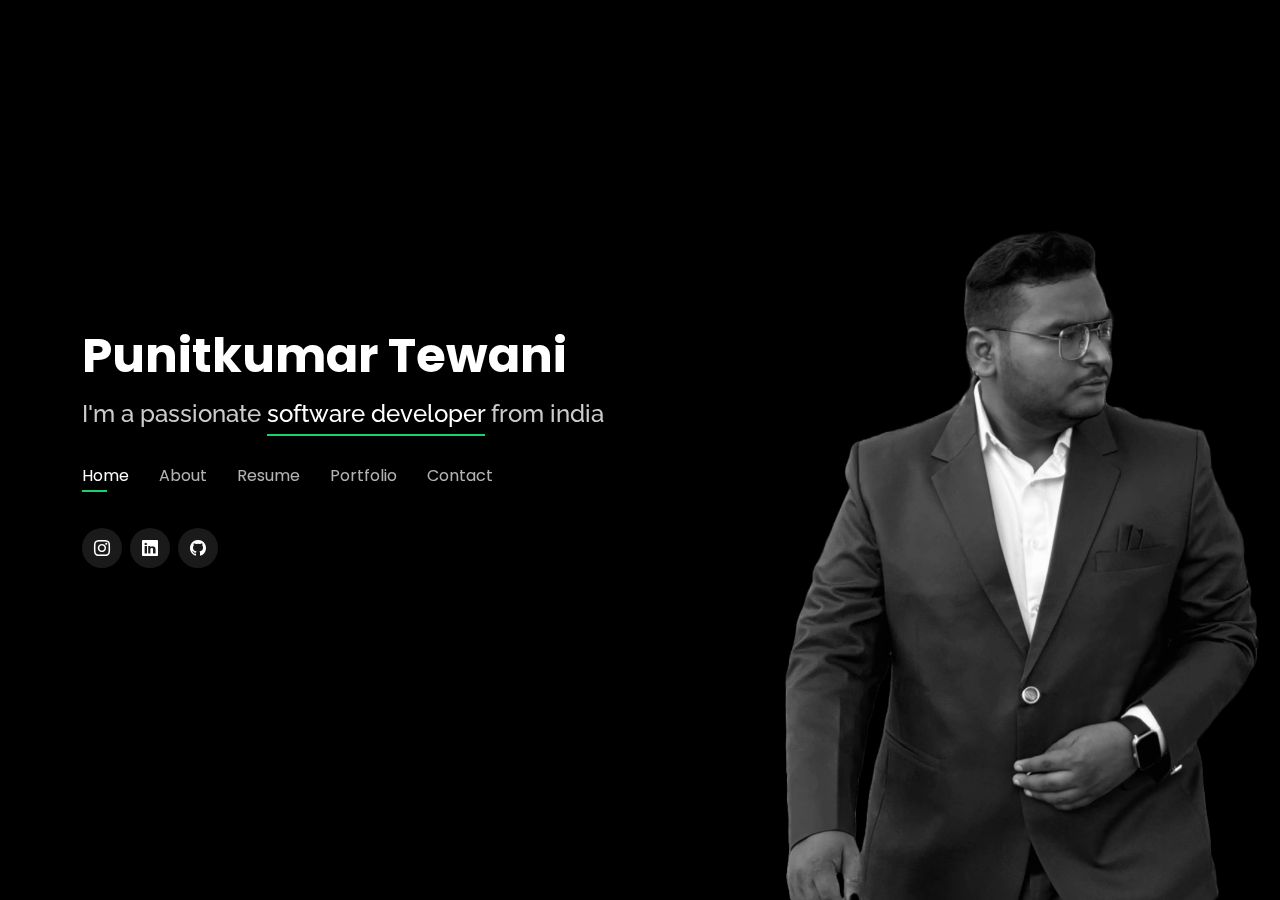
==== index.html @ 087415c0 "first commmit:" ====
<!DOCTYPE html>
<html lang="en">
  <head>
    <meta charset="utf-8" />
    <meta content="width=device-width, initial-scale=1.0" name="viewport" />

    <title>Punit Tewani Portfolio</title>
    <meta content="" name="description" />
    <meta content="" name="keywords" />

    <!-- Favicons -->
    <link href="assets/img/favicon.png" rel="icon" />
    <link href="assets/img/apple-touch-icon.png" rel="apple-touch-icon" />

    <!-- Google Fonts -->
    <link
      href="https://fonts.googleapis.com/css?family=Open+Sans:300,300i,400,400i,600,600i,700,700i|Raleway:300,300i,400,400i,500,500i,600,600i,700,700i|Poppins:300,300i,400,400i,500,500i,600,600i,700,700i"
      rel="stylesheet"
    />
    <link
      href="assets/vendor/bootstrap/css/bootstrap.min.css"
      rel="stylesheet"
    />
    <link
      href="assets/vendor/bootstrap-icons/bootstrap-icons.css"
      rel="stylesheet"
    />
    <link href="assets/vendor/boxicons/css/boxicons.min.css" rel="stylesheet" />
    <link
      href="assets/vendor/glightbox/css/glightbox.min.css"
      rel="stylesheet"
    />
    <link href="assets/vendor/remixicon/remixicon.css" rel="stylesheet" />
    <link href="assets/vendor/swiper/swiper-bundle.min.css" rel="stylesheet" />
    <link href="assets/css/style.css" rel="stylesheet" />
  </head>

  <body>
    <!-- ======= Header ======= -->
    <header id="header">
      <div class="container">
        <h1><a href="index.html">Punitkumar Tewani</a></h1>
        <!-- Uncomment below if you prefer to use an image logo -->
        <!-- <a href="index.html" class="mr-auto"><img src="assets/img/logo.png" alt="" class="img-fluid"></a> -->
        <h2>I'm a passionate <span>software developer</span> from india</h2>

        <nav id="navbar" class="navbar">
          <ul>
            <li><a class="nav-link active" href="#header">Home</a></li>
            <li><a class="nav-link" href="#about">About</a></li>
            <li><a class="nav-link" href="#resume">Resume</a></li>
            <li><a class="nav-link" href="#portfolio">Portfolio</a></li>
            <li><a class="nav-link" href="#contact">Contact</a></li>
          </ul>
          <i class="bi bi-list mobile-nav-toggle"></i>
        </nav>
        <!-- .navbar -->

        <div class="social-links">
          <a href="https://www.instagram.com/punit_tewani/" class="instagram"
            ><i class="bi bi-instagram"></i
          ></a>
          <a
            href="https://www.linkedin.com/in/punitkumar-tewani-52829a213/"
            class="linkedin"
            ><i class="bi bi-linkedin"></i
          ></a>
          <a href="https://www.github.com/punit0405" class="linkedin"
            ><i class="bi bi-github"></i
          ></a>
        </div>
      </div>
    </header>
    <!-- End Header -->

    <!-- ======= About Section ======= -->
    <section id="about" class="about">
      <!-- ======= About Me ======= -->
      <div class="about-me container">
        <div class="section-title">
          <h2>About</h2>
          <p>Some more bytes of data about me</p>
        </div>

        <div class="row">
          <div class="col-lg-4" data-aos="fade-right">
            <img src="assets/img/me.jpeg" class="img-fluid" alt="" />
          </div>
          <div class="col-lg-8 pt-4 pt-lg-0 content" data-aos="fade-left">
            <h3>Software Developer</h3>
            <p class="fst-italic">
              Hello! 👋 I'm Punitkumar Tewani, a passionate developer with 2
              years of experience currenlty placed at Intive as a Software
              Engineer. My expertise lies in JavaScript, TypeScript,NodeJS ,
              NestJs , ReactJs and Gatsby, where I've honed my skills in web
              development and fullstack technologies. Currently, I'm on an
              exciting journey of learning Java, Spring, and Spring Boot, eager
              to broaden my horizons and delve into backend development. I
              thrive in dynamic environments where innovation and collaboration
              flourish, and I'm always eager to take on new challenges. Outside
              of coding, you can find me exploring new tech trends,
              experimenting with new projects, or enjoying a good cup of coffee.
              Let's connect and explore opportunities together!
            </p>
            <div class="row">
              <div class="col-lg-6">
                <ul>
                  <li>
                    <i class="bi bi-chevron-right"></i>
                    <strong>Birthday:</strong> <span>4 May 2001</span>
                  </li>
                  <li>
                    <i class="bi bi-chevron-right"></i> <strong>Email:</strong>
                    <span>tewanipunitkumar@gmail.com</span>
                  </li>
                  <li>
                    <i class="bi bi-chevron-right"></i> <strong>Phone:</strong>
                    <span>+91 92655 17932</span>
                  </li>
                  <li>
                    <i class="bi bi-chevron-right"></i> <strong>City:</strong>
                    <span>Ahmedabad, India</span>
                  </li>
                </ul>
              </div>
              <div class="col-lg-6">
                <ul>
                  <li>
                    <i class="bi bi-chevron-right"></i> <strong>Age:</strong>
                    <span>22</span>
                  </li>
                  <li>
                    <i class="bi bi-chevron-right"></i>
                    <strong>Degree:</strong> <span>B.Tech</span>
                  </li>
                  <li>
                    <i class="bi bi-chevron-right"></i>
                    <strong>Freelance:</strong> <span>Available</span>
                  </li>
                </ul>
              </div>
            </div>
          </div>
        </div>
      </div>
      <!-- End About Me -->

      <!-- ======= Counts ======= -->
      <!-- <div class="counts container">

      <div class="row">

        <div class="col-lg-3 col-md-6">
          <div class="count-box">
            <i class="bi bi-emoji-smile"></i>
            <span data-purecounter-start="0" data-purecounter-end="232" data-purecounter-duration="1" class="purecounter"></span>
            <p>Happy Clients</p>
          </div>
        </div>

        <div class="col-lg-3 col-md-6 mt-5 mt-md-0">
          <div class="count-box">
            <i class="bi bi-journal-richtext"></i>
            <span data-purecounter-start="0" data-purecounter-end="521" data-purecounter-duration="1" class="purecounter"></span>
            <p>Projects</p>
          </div>
        </div>

        <div class="col-lg-3 col-md-6 mt-5 mt-lg-0">
          <div class="count-box">
            <i class="bi bi-headset"></i>
            <span data-purecounter-start="0" data-purecounter-end="1463" data-purecounter-duration="1" class="purecounter"></span>
            <p>Hours Of Support</p>
          </div>
        </div>

        <div class="col-lg-3 col-md-6 mt-5 mt-lg-0">
          <div class="count-box">
            <i class="bi bi-award"></i>
            <span data-purecounter-start="0" data-purecounter-end="24" data-purecounter-duration="1" class="purecounter"></span>
            <p>Awards</p>
          </div>
        </div>

      </div>

    </div>End Counts -->

      <!-- ======= Skills  ======= -->
      <div class="skills container">
        <div class="section-title">
          <h2>Skills</h2>
        </div>

        <div class="row skills-content">
          <div class="col-lg-6">
            <div class="progress">
              <span class="skill">HTML <i class="val">100%</i></span>
              <div class="progress-bar-wrap">
                <div
                  class="progress-bar"
                  role="progressbar"
                  aria-valuenow="100"
                  aria-valuemin="0"
                  aria-valuemax="100"
                ></div>
              </div>
            </div>

            <div class="progress">
              <span class="skill">CSS <i class="val">90%</i></span>
              <div class="progress-bar-wrap">
                <div
                  class="progress-bar"
                  role="progressbar"
                  aria-valuenow="90"
                  aria-valuemin="0"
                  aria-valuemax="100"
                ></div>
              </div>
            </div>

            <div class="progress">
              <span class="skill">JavaScript <i class="val">75%</i></span>
              <div class="progress-bar-wrap">
                <div
                  class="progress-bar"
                  role="progressbar"
                  aria-valuenow="75"
                  aria-valuemin="0"
                  aria-valuemax="100"
                ></div>
              </div>
            </div>
            <div class="progress">
              <span class="skill">MERN Stack <i class="val">75%</i></span>
              <div class="progress-bar-wrap">
                <div
                  class="progress-bar"
                  role="progressbar"
                  aria-valuenow="75"
                  aria-valuemin="0"
                  aria-valuemax="100"
                ></div>
              </div>
            </div>
            <div class="progress">
              <span class="skill">Devops <i class="val">50%</i></span>
              <div class="progress-bar-wrap">
                <div
                  class="progress-bar"
                  role="progressbar"
                  aria-valuenow="50"
                  aria-valuemin="0"
                  aria-valuemax="100"
                ></div>
              </div>
            </div>
          </div>

          <div class="col-lg-6">
            <div class="progress">
              <span class="skill">Node.js <i class="val">80%</i></span>
              <div class="progress-bar-wrap">
                <div
                  class="progress-bar"
                  role="progressbar"
                  aria-valuenow="80"
                  aria-valuemin="0"
                  aria-valuemax="100"
                ></div>
              </div>
            </div>

            <div class="progress">
              <span class="skill">Java <i class="val">90%</i></span>
              <div class="progress-bar-wrap">
                <div
                  class="progress-bar"
                  role="progressbar"
                  aria-valuenow="90"
                  aria-valuemin="0"
                  aria-valuemax="100"
                ></div>
              </div>
            </div>

            <div class="progress">
              <span class="skill"
                >Spring & Spring Boot <i class="val">80%</i></span
              >
              <div class="progress-bar-wrap">
                <div
                  class="progress-bar"
                  role="progressbar"
                  aria-valuenow="80"
                  aria-valuemin="0"
                  aria-valuemax="100"
                ></div>
              </div>
            </div>
            <div class="progress">
              <span class="skill"
                >Databases: PostgreSQL, MySQL ,MongoGB
                <i class="val">80%</i></span
              >
              <div class="progress-bar-wrap">
                <div
                  class="progress-bar"
                  role="progressbar"
                  aria-valuenow="80"
                  aria-valuemin="0"
                  aria-valuemax="100"
                ></div>
              </div>
            </div>
            <div class="progress">
              <span class="skill">Git <i class="val">80%</i></span>
              <div class="progress-bar-wrap">
                <div
                  class="progress-bar"
                  role="progressbar"
                  aria-valuenow="80"
                  aria-valuemin="0"
                  aria-valuemax="100"
                ></div>
              </div>
            </div>
          </div>
        </div>
      </div>
      <!-- End Skills -->

      <!-- ======= Interests ======= -->
      <div class="interests container">
        <div class="section-title">
          <h2>Interests</h2>
        </div>

        <div class="row">
          <div class="col-lg-3 col-md-4">
            <div class="icon-box">
              <i class="ri-code-s-slash-line" style="color: #ffbb2c"></i>
              <h3>Coding</h3>
            </div>
          </div>
          <div class="col-lg-3 col-md-4">
            <div class="icon-box">
              <i class="ri-disc-line" style="color: #b20969"></i>
              <h3>Listening Music</h3>
            </div>
          </div>
          <div class="col-lg-3 col-md-4">
            <div class="icon-box">
              <i class="ri-movie-line" style="color: #ff5828"></i>
              <h3>Watching Movies</h3>
            </div>
          </div>
          <div class="col-lg-3 col-md-4">
            <div class="icon-box">
              <i class="ri-stock-line" style="color: #29cc61"></i>
              <h3>Stock Trading</h3>
            </div>
          </div>
        </div>
      </div>
      <!-- End Interests -->
    </section>
    <!-- End About Section -->

    <!-- ======= Resume Section ======= -->
    <section id="resume" class="resume">
      <div class="container">
        <div class="section-title">
          <h2>Resume</h2>
          <p>Check My Resume</p>
        </div>

        <div class="row">
          <div class="col-lg-6">
            <h3 class="resume-title">Education</h3>
            <div class="resume-item">
              <h4>Bachelor of Technology</h4>
              <h5>2018 - 2022</h5>
              <p><em>Hasmukh Goswami College of Engineering, GTU</em></p>
              <p>
                Studied B.Tech in Computer Science and completed the degree with
                the CGPA of 9.04.Also Got an internship in the reputed company
                of Ahmedabad.
              </p>
            </div>
          </div>
          <div class="col-lg-6">
            <h3 class="resume-title">Professional Experience</h3>
            <div class="resume-item">
              <h4>Software Engineer</h4>
              <h5>Aug 2023 - Present</h5>
              <p><em>Intive Technology Pvt. Ltd. (Ahmedabad ,India) </em></p>
              <p></p>
              <ul>
                <li>
                  During my tenure, I specialized in web development with a
                  focus on Gatsby and React, creating dynamic and performant
                  websites.
                </li>
                <li>
                  I successfully integrated Contentful, effectively managing and
                  delivering content through an intuitive and seamless
                  interface.
                </li>
                <li>
                  Additionally, I implemented a robust HubSpot integration to
                  enhance customer relationship management and streamline
                  marketing efforts.
                </li>
                <li>
                  My expertise extends to analytics and user privacy, having
                  worked with Matomo for comprehensive data analysis and
                  user-centric solutions.
                </li>
                <li>
                  I am adept at balancing the demands of modern web development
                  with a keen understanding of user experience and privacy
                  concerns, ensuring that the websites.
                </li>
                <li>
                  • I develop are not only visually appealing but also adhere to
                  the highest standards of performance and data
                </li>
              </ul>
            </div>
            <div class="resume-item">
              <h4>Junior Software Engineer</h4>
              <h5>Jan 2022 - Jul 2023</h5>
              <p><em>Solution Analysts Pvt. Ltd. (Ahmedabad ,India) </em></p>
              <p></p>
              <ul>
                <li>Worked on various Projects.</li>
                <li>
                  Learned About Microservices, Databases, Protocols Like gRPC,
                  http2
                </li>
                <li>Worked In React Web Development.</li>
                <li>
                  Api calling and Bootstrap Designing also worked with React
                  Redux.
                </li>
                <li>MERN Stack Development.</li>
                <li>Queues Like rabbitMQ, Kafka, Pub/Sub.</li>
                <li>
                  Worked in Fintech Project and Learned about Complex SQL
                  Queries and Database Transactions and Stored Procedures.
                </li>
                <li>
                  Improved performance of API by Optimizing Queries Learned REST
                  API development in Node.js and Nest.js.
                </li>
                <li>
                  Also Worked With AWS Deployments CI/CD. Version Control with
                  Git.Worked With Linux Operating System.
                </li>
                <li>
                  Analyzed code defects and failures and presented code
                  refactors and design fixes. Contributed to daily scrum
                  meetings with team updates.
                </li>
              </ul>
            </div>
          </div>
        </div>
      </div>
    </section>
    <!-- End Resume Section -->

    <!-- ======= Portfolio Section ======= -->
    <section id="portfolio" class="portfolio">
      <div class="container">
        <div class="section-title">
          <h2>Portfolio</h2>
          <p>My Works</p>
        </div>

        <div class="row portfolio-container">
          <div class="col-lg-4 col-md-6 portfolio-item filter-web">
            <div class="portfolio-wrap">
              <img
                src="assets/img/portfolio/asiabanks.jpeg"
                style="height: 283.98px;width: 100%;"
                class="img-fluid"
                alt=""
              />
              <div class="portfolio-info">
                <h4>ASIA BANKS</h4>
                <p>Fintech-Payment Gateway</p>
                <div class="portfolio-links">
                  <a
                    href="assets/img/portfolio/asiabanks.jpeg"
                    data-gallery="portfolioGallery"
                    class="portfolio-lightbox"
                    title="Asia Banks"
                    ><i class="bx bx-plus"></i
                  ></a>
                  <a
                    href="asiabanks.html"
                    data-gallery="portfolioDetailsGallery"
                    data-glightbox="type: external"
                    class="portfolio-details-lightbox"
                    title="Portfolio Details"
                    ><i class="bx bx-link"></i
                  ></a>
                </div>
              </div>
            </div>
          </div>
        <div class="row portfolio-container">
          <div class="col-lg-4 col-md-6 portfolio-item filter-web">
            <div class="portfolio-wrap">
              <img
                src="assets/img/portfolio/intive.jpg"
                style="height: 283.98px;width: 100%;"
                class="img-fluid"
                alt=""
              />
              <div class="portfolio-info">
                <h4>Intive</h4>
                <p>Static Website</p>
                <div class="portfolio-links">
                  <a
                    href="assets/img/portfolio/intive.jpg"
                    data-gallery="portfolioGallery"
                    class="portfolio-lightbox"
                    title="Intive"
                    ><i class="bx bx-plus"></i
                  ></a>
                  <a
                    href="intive.html"
                    data-gallery="portfolioDetailsGallery"
                    data-glightbox="type: external"
                    class="portfolio-details-lightbox"
                    title="Portfolio Details"
                    ><i class="bx bx-link"></i
                  ></a>
                </div>
              </div>
            </div>
          </div>
          <div class="col-lg-4 col-md-6 portfolio-item filter-web">
            <div class="portfolio-wrap">
              <img
                src="assets/img/portfolio/snape.png"
                style="height: 283.98px;width: 100%;"
                class="img-fluid"
                alt=""
              />
              <div class="portfolio-info">
                <h4>Snape</h4>
                <p>Service Provider - Phographer & VideoGrapher Booking</p>
                <div class="portfolio-links">
                  <a
                    href="assets/img/portfolio/snape.png"
                    data-gallery="portfolioGallery"
                    class="portfolio-lightbox"
                    title="Snape Digital"
                    ><i class="bx bx-plus"></i
                  ></a>
                  <a
                    href="snape.html"
                    data-gallery="portfolioDetailsGallery"
                    data-glightbox="type: external"
                    class="portfolio-details-lightbox"
                    title="Portfolio Details"
                    ><i class="bx bx-link"></i
                  ></a>
                </div>
              </div>
            </div>
          </div>
          <div class="col-lg-4 col-md-6 portfolio-item filter-web">
            <div class="portfolio-wrap">
              <img
                src="assets/img/portfolio/display.png"
                style="height: 283.98px;width: 100%;"
                class="img-fluid"
                alt=""
              />
              <div class="portfolio-info">
                <h4>Display Detective</h4>
                <p>Service Provider - Tracking of Marketing Boards</p>
                <div class="portfolio-links">
                  <a
                    href="assets/img/portfolio/display.png"
                    data-gallery="portfolioGallery"
                    class="portfolio-lightbox"
                    title="Display Detective"
                    ><i class="bx bx-plus"></i
                  ></a>
                  <a
                    href="display.html"
                    data-gallery="portfolioDetailsGallery"
                    data-glightbox="type: external"
                    class="portfolio-details-lightbox"
                    title="Portfolio Details"
                    ><i class="bx bx-link"></i
                  ></a>
                </div>
              </div>
            </div>
          </div>
          <div class="col-lg-4 col-md-6 portfolio-item filter-web">
            <div class="portfolio-wrap">
              <img
                src="assets/img/portfolio/sprint.png"
                style="height: 283.98px;width: 100%;"
                class="img-fluid"
                alt=""
              />
              <div class="portfolio-info">
                <h4>Sprint Calculators</h4>
                <p>Invoice Provider</p>
                <div class="portfolio-links">
                  <a
                    href="assets/img/portfolio/sprint.png"
                    data-gallery="portfolioGallery"
                    class="portfolio-lightbox"
                    title="Sprint Chemie"
                    ><i class="bx bx-plus"></i
                  ></a>
                  <a
                    href="sprint.html"
                    data-gallery="portfolioDetailsGallery"
                    data-glightbox="type: external"
                    class="portfolio-details-lightbox"
                    title="Portfolio Details"
                    ><i class="bx bx-link"></i
                  ></a>
                </div>
              </div>
            </div>
          </div>
        </div>
      </div>
    </section>
    <!-- End Portfolio Section -->

    <!-- ======= Contact Section ======= -->
    <section id="contact" class="contact">
      <div class="container">
        <div class="section-title">
          <h2>Contact</h2>
          <p>Contact Me</p>
        </div>

        <div class="row mt-2">
          <div class="col-md-6 d-flex align-items-stretch">
            <div class="info-box">
              <i class="bx bx-map"></i>
              <h3>My Address</h3>
              <p>2,Sevakunj Society,Nr.Methodist Church,Sionnagar,Khokhara,Ahmedabad-380008</p>
            </div>
          </div>

          <div class="col-md-6 mt-4 mt-md-0 d-flex align-items-stretch">
            <div class="info-box">
              <i class="bx bx-share-alt"></i>
              <h3>Social Profiles</h3>
              <div class="social-links">
                <a href="https://www.facebook.com/punit.tewani.7" class="facebook"><i class="bi bi-facebook"></i></a>
                <a href="https://www.instagram.com/punit_tewani/" class="instagram"
                  ><i class="bi bi-instagram"></i
                ></a>
                <a href="https://www.linkedin.com/in/punitkumar-tewani-52829a213/" class="linkedin"><i class="bi bi-linkedin"></i></a>
              </div>
            </div>
          </div>

          <div class="col-md-6 mt-4 d-flex align-items-stretch">
            <div class="info-box">
              <i class="bx bx-envelope"></i>
              <h3>Email Me</h3>
              <p>tewanipunitkumar@gmail.com</p>
            </div>
          </div>
          <div class="col-md-6 mt-4 d-flex align-items-stretch">
            <div class="info-box">
              <i class="bx bx-phone-call"></i>
              <h3>Call Me</h3>
              <p>+91 9265517932</p>
            </div>
          </div>
        </div>

        <form
          action="https://formspree.io/f/xgegpgqb"
          method="post"
          id="my-form"
          role="form"
          class="php-email-form mt-4"
        >
          <div class="row">
            <div class="col-md-6 form-group">
              <input
                type="text"
                name="name"
                class="form-control"
                id="name"
                placeholder="Your Name"
                required
              />
            </div>
            <div class="col-md-6 form-group mt-3 mt-md-0">
              <input
                type="email"
                class="form-control"
                name="email"
                id="email"
                placeholder="Your Email"
                required
              />
            </div>
          </div>
          <div class="form-group mt-3">
            <input
              type="text"
              class="form-control"
              name="subject"
              id="subject"
              placeholder="Subject"
              required
            />
          </div>
          <div class="form-group mt-3">
            <textarea
              class="form-control"
              name="message"
              rows="5"
              placeholder="Message"
              required
            ></textarea>
          </div>
          <div class="my-3">
            <div class="loading">Loading</div>
            <div class="error-message" id="error-message"></div>
            <div class="sent-message" id="sent-message">
              Your message has been sent. Thank you!
            </div>
          </div>
          <div class="text-center">
            <button type="submit">Send Message</button>
          </div>
        </form>
      </div>
    </section>
    <!-- End Contact Section -->
    <!-- Vendor JS Files -->
    <script src="assets/vendor/purecounter/purecounter_vanilla.js"></script>
    <script src="assets/vendor/bootstrap/js/bootstrap.bundle.min.js"></script>
    <script src="assets/vendor/glightbox/js/glightbox.min.js"></script>
    <script src="assets/vendor/isotope-layout/isotope.pkgd.min.js"></script>
    <script src="assets/vendor/swiper/swiper-bundle.min.js"></script>
    <script src="assets/vendor/waypoints/noframework.waypoints.js"></script>
    <script src="assets/vendor/php-email-form/validate.js"></script>

    <!-- Template Main JS File -->
    <script src="assets/js/main.js"></script>
  </body>
</html>
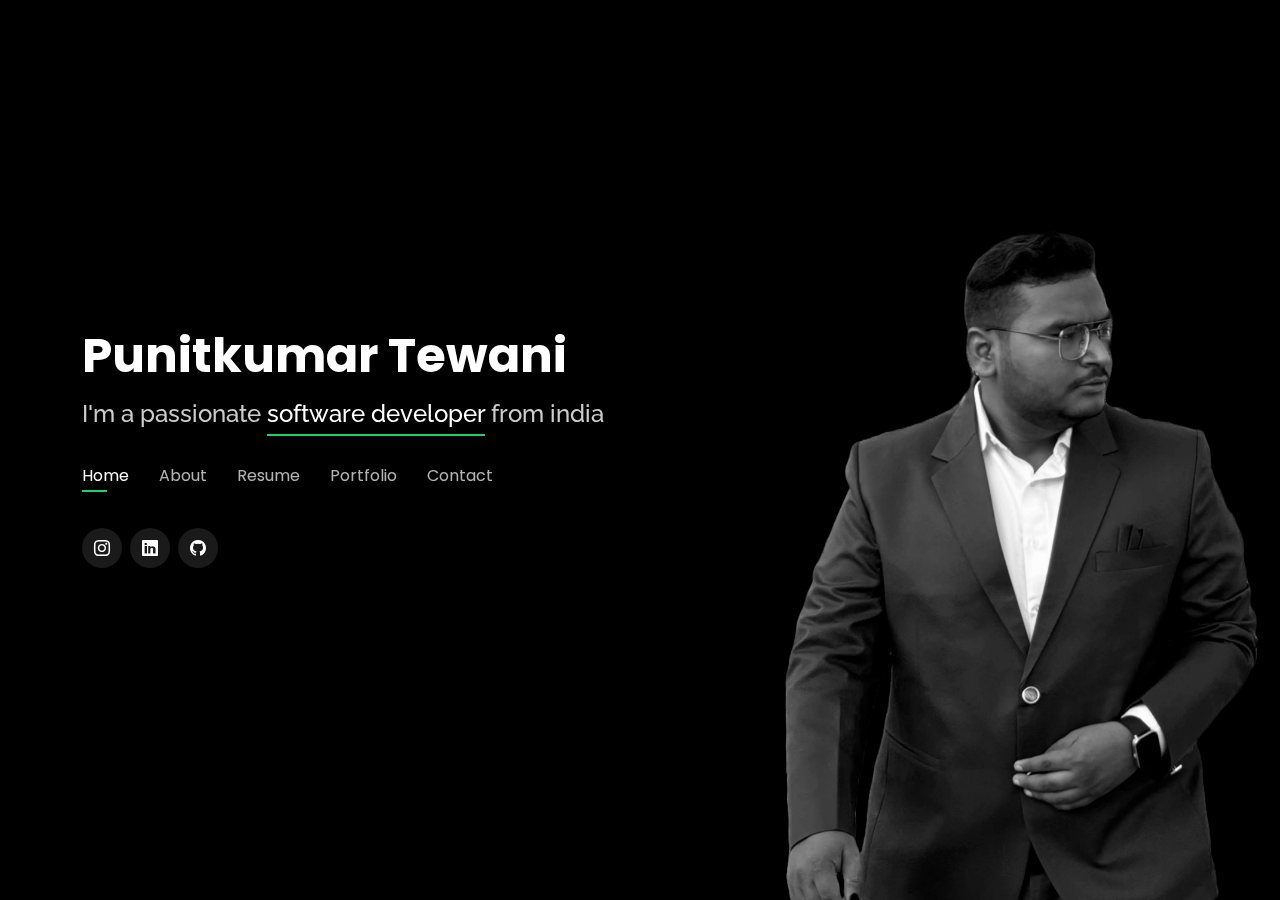
==== commit d9de0fe5: "Update index.html" ====
--- a/index.html
+++ b/index.html
@@ -88,7 +88,7 @@
           </div>
           <div class="col-lg-8 pt-4 pt-lg-0 content" data-aos="fade-left">
             <h3>Software Developer</h3>
-            <p class="fst-italic">
+            <p class="fst">
               Hello! 👋 I'm Punitkumar Tewani, a passionate developer with 2
               years of experience currenlty placed at Intive as a Software
               Engineer. My expertise lies in JavaScript, TypeScript,NodeJS ,
@@ -655,7 +655,7 @@
             <div class="info-box">
               <i class="bx bx-map"></i>
               <h3>My Address</h3>
-              <p>2,Sevakunj Society,Nr.Methodist Church,Sionnagar,Khokhara,Ahmedabad-380008</p>
+              <p>Ahmedabad,India</p>
             </div>
           </div>
 
